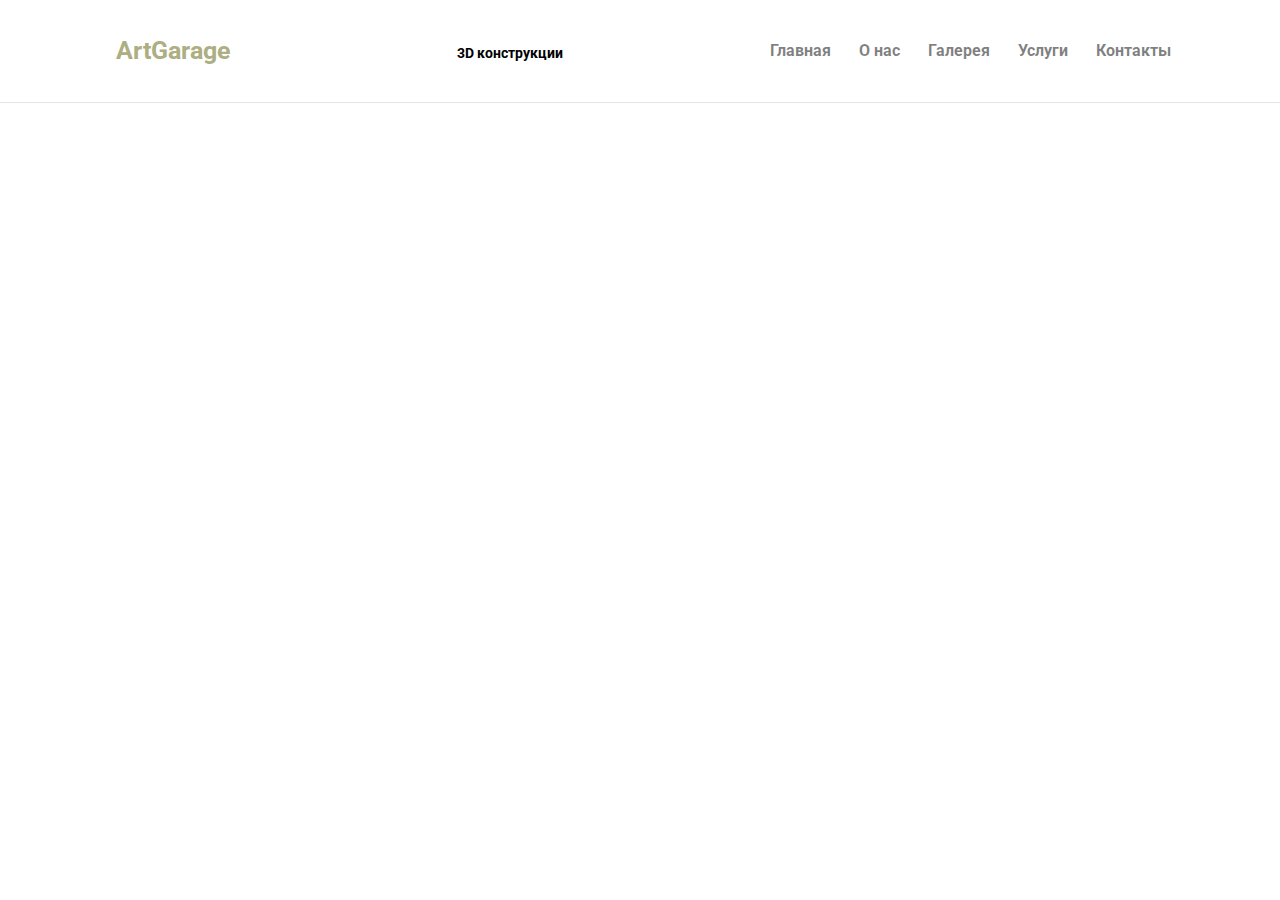
==== 3D мастерская/index.html @ 33d1ed60 "1-st commit" ====
<!DOCTYPE html>
<html lang="en">
<head>
    <meta charset="UTF-8">
    <meta name="viewport" content="width=device-width, initial-scale=1, shrink-to-fit=no">
    <meta http-equiv="X-UA-Compatible" content="ie=edge">
    <link href="https://fonts.googleapis.com/css?family=Faustina:400,700|Marmelad|Meera+Inimai|Roboto+Condensed:700|Roboto:300,400,700|Snippet&display=swap" rel="stylesheet">
    <link rel="stylesheet" href="bootstrap/css/bootstrap.min.css">
    <link rel="stylesheet" href="css/style.css">
    <title>3D мастерская в Киеве</title>
</head>
<body>
    <header>
        <div class="container">
    <nav class="navbar navbar-expand-lg navbar-light">
        <a class="navbar-brand-1 text-secondary" href="#"><img src="/img/icons8-искусственный-алмаз-64.png" alt=""></a>
        <a class="navbar-brand text-secondary" href="#">ArtGarage</a>
        <a class="navbar-brand-2 text-secondary" href="#"><img src="/img/icons8-длинная-стрелка-вправо-52.png" alt=""></a>
        <a class="navbar-brand-3 text-secondary" href="#"><img src="/img/icons8-3d-принтер-100.png" alt=""></a>
        <p class="navbar-brand-4 text-secondary" href="#">3D конструкции</p>
        <button class="navbar-toggler" type="button" data-toggle="collapse" data-target="#navbarSupportedContent" aria-controls="navbarSupportedContent" aria-expanded="false" aria-label="Toggle navigation">
          <span class="navbar-toggler-icon"></span>
        </button>
      
        <div class="collapse navbar-collapse" id="navbarSupportedContent">
          <ul class="navbar-nav ml-auto menu">
            <li class="nav-item"><a class="nav-link" href="#">Главная</a></li>
            <li class="nav-item"><a class="nav-link" href="#">О нас</a></li>
            <li class="nav-item"><a class="nav-link" href="#">Галерея</a></li>
            <li class="nav-item"><a class="nav-link" href="#">Услуги</a></li>
            <li class="nav-item"><a class="nav-link" href="#">Контакты</a></li>
          </ul>
        </div>
      </nav>
    </div>
    <hr>
    </header>
   






<!-- Optional JavaScript -->
    <!-- jQuery first, then Popper.js, then Bootstrap JS -->
    <script src="js/jquery-3.4.1.min.js"></script>
    <script src="js/popper.min.js"></script>
    <script src="bootstrap/js/bootstrap.min.js"></script>
    <script src="js/main.js"></script>
</body>
</html>
---- 3D мастерская/css/style.css ----
body {
    min-width: 320px;
    font-size: 24px;
    font-family: 'Roboto', sans-serif;
}

img {
    max-width: 100%;
    height: auto;
}

a {
    color: black;
}

a:hover {
    color: blueviolet;
}

.menu a{
    font-style: normal;
    font-weight: bold;
    font-size: 16px;
    line-height: 70px;
    color:#8A8C91;
}

header .navbar-light{
    background-color: white;
}
header .navbar-brand {
    margin-left: 15px;
    font-weight: bold;
    font-size: 25px;
    color: #ADAE82 !important; 
} 


header .nav-item {
    margin-left: 12px;
}

header .navbar-brand-1 {
    width: 35px;
    height: 35px;
    margin-right: 5px;

position: absolute;
left: 0px;
top: 10px;
}
@media only screen and (max-width: 768px) {
    header .navbar-brand-1 {
        width: 0px;
        height: 0px;
    }
    }

header .navbar-brand-2 {
    width: 35px;
    height: 35px;
    margin-left: 50px;
    line-height: 30px;
}
@media only screen and (max-width: 768px) {
    header .navbar-brand-2 {
        width: 0px;
        height: 0px;
    }
    }

header .navbar-brand-3 {
    width: 55px;
    height: 55px;
    margin-left: 70px;
}
@media only screen and (max-width: 768px) {
    header .navbar-brand-3 {
        width: 0px;
        height: 0px;
    }
    }

header .navbar-brand-4 {
    font-family: Roboto;
    font-weight: bold;
    font-size: 14px;
    color: black !important;
    margin-top: 20px;
}

hr {
    margin-top: 0px;
}



























    /* Extra Small */
@media only screen  and (max-width : 480px) {
    /* стили */
    }
    
    /* Smartphones  ----------- */
@media only screen and (max-width: 767px) {
    /* стили */
    }
    
    /* Smartphones  ----------- */
@media only screen and (max-width: 768px) {
    /* стили */
    }

    /* Настольные компьютеры и ноутбуки ----------- */
    @media only screen  and (max-width: 991px) {
        /* стили */
    }

    /* Настольные компьютеры и ноутбуки ----------- */
    @media only screen  and (max-width: 992px) {
        /* стили */
    }
    /* Настольные компьютеры и ноутбуки ----------- */
@media only screen  and (max-width: 1199px) {
    /* стили */
}
    
    /* Большие экраны ----------- */
@media only screen  and (max-width: 1200px) {
    /* стили */
    }
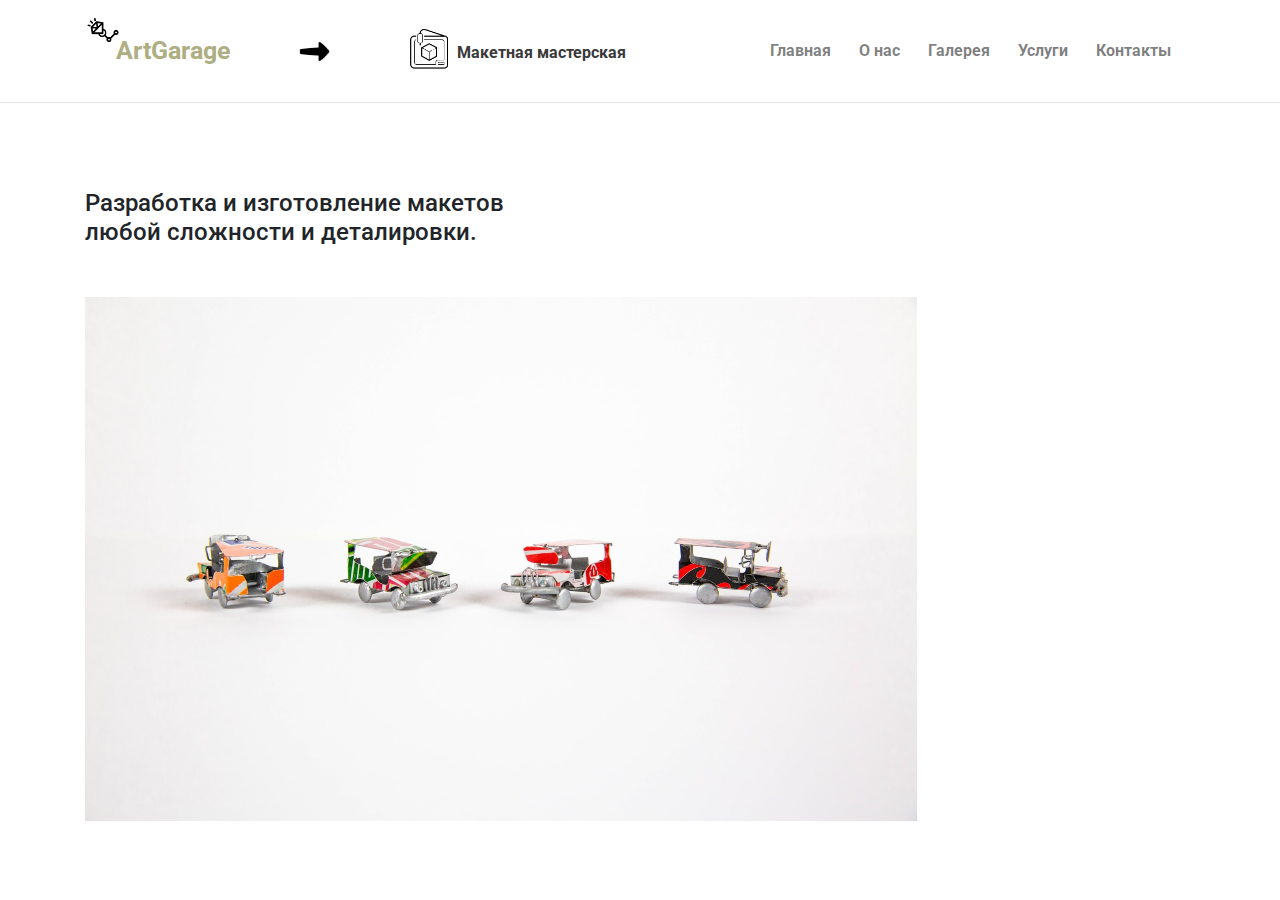
==== commit e7adc14a: "go" ====
--- a/3D мастерская/index.html
+++ b/3D мастерская/index.html
@@ -3,6 +3,7 @@
 <head>
     <meta charset="UTF-8">
     <meta name="viewport" content="width=device-width, initial-scale=1, shrink-to-fit=no">
+    <meta name="viewport" content="width=1170px">
     <meta http-equiv="X-UA-Compatible" content="ie=edge">
     <link href="https://fonts.googleapis.com/css?family=Faustina:400,700|Marmelad|Meera+Inimai|Roboto+Condensed:700|Roboto:300,400,700|Snippet&display=swap" rel="stylesheet">
     <link rel="stylesheet" href="bootstrap/css/bootstrap.min.css">
@@ -13,11 +14,11 @@
     <header>
         <div class="container">
     <nav class="navbar navbar-expand-lg navbar-light">
-        <a class="navbar-brand-1 text-secondary" href="#"><img src="/img/icons8-искусственный-алмаз-64.png" alt=""></a>
+        <a class="navbar-brand-1 text-secondary" href="#"><img src="img/icons8-искусственный-алмаз-64.png" alt="Лого"></a>
         <a class="navbar-brand text-secondary" href="#">ArtGarage</a>
-        <a class="navbar-brand-2 text-secondary" href="#"><img src="/img/icons8-длинная-стрелка-вправо-52.png" alt=""></a>
-        <a class="navbar-brand-3 text-secondary" href="#"><img src="/img/icons8-3d-принтер-100.png" alt=""></a>
-        <p class="navbar-brand-4 text-secondary" href="#">3D конструкции</p>
+        <a class="navbar-brand-2 text-secondary" href="#"><img src="img/icons8-длинная-стрелка-вправо-52.png" alt="Стрелка"></a>
+        <a class="navbar-brand-3 text-secondary" href="#"><img src="img/icons8-3d-принтер-100.png" alt="3D"></a>
+        <p class="navbar-brand-4 text-secondary" href="#">Макетная мастерская</p>
         <button class="navbar-toggler" type="button" data-toggle="collapse" data-target="#navbarSupportedContent" aria-controls="navbarSupportedContent" aria-expanded="false" aria-label="Toggle navigation">
           <span class="navbar-toggler-icon"></span>
         </button>
@@ -35,7 +36,24 @@
     </div>
     <hr>
     </header>
+    
+    <div class="container">
+      <h4>Разработка и изготовление макетов любой сложности и деталировки.</h4>
+      <img src="img/main.svg" alt="А именно">
+
+
+
+
+    </div>
    
+
+
+
+
+
+
+
+
 
 
 
--- a/3D мастерская/css/style.css
+++ b/3D мастерская/css/style.css
@@ -1,7 +1,12 @@
 body {
-    min-width: 320px;
+    min-width: 1170px;
     font-size: 24px;
     font-family: 'Roboto', sans-serif;
+}
+
+.container {
+    min-width: 1070px;
+    margin: 0px auto;
 }
 
 img {
@@ -35,7 +40,6 @@
     color: #ADAE82 !important; 
 } 
 
-
 header .nav-item {
     margin-left: 12px;
 }
@@ -44,17 +48,10 @@
     width: 35px;
     height: 35px;
     margin-right: 5px;
-
-position: absolute;
-left: 0px;
-top: 10px;
+    position: absolute;
+    left: 0px;
+    top: 10px;
 }
-@media only screen and (max-width: 768px) {
-    header .navbar-brand-1 {
-        width: 0px;
-        height: 0px;
-    }
-    }
 
 header .navbar-brand-2 {
     width: 35px;
@@ -62,36 +59,33 @@
     margin-left: 50px;
     line-height: 30px;
 }
-@media only screen and (max-width: 768px) {
-    header .navbar-brand-2 {
-        width: 0px;
-        height: 0px;
-    }
-    }
 
 header .navbar-brand-3 {
     width: 55px;
     height: 55px;
     margin-left: 70px;
 }
-@media only screen and (max-width: 768px) {
-    header .navbar-brand-3 {
-        width: 0px;
-        height: 0px;
-    }
-    }
 
 header .navbar-brand-4 {
     font-family: Roboto;
     font-weight: bold;
-    font-size: 14px;
-    color: black !important;
+    font-size: 16px;
+    color: rgb(57, 57,57) !important;
     margin-top: 20px;
 }
 
 hr {
     margin-top: 0px;
 }
+
+.container h4 {
+    width: 450px;
+    height: 100px;
+    margin-top: 70px;
+    display: inline-block;
+
+}
+
 
 
 
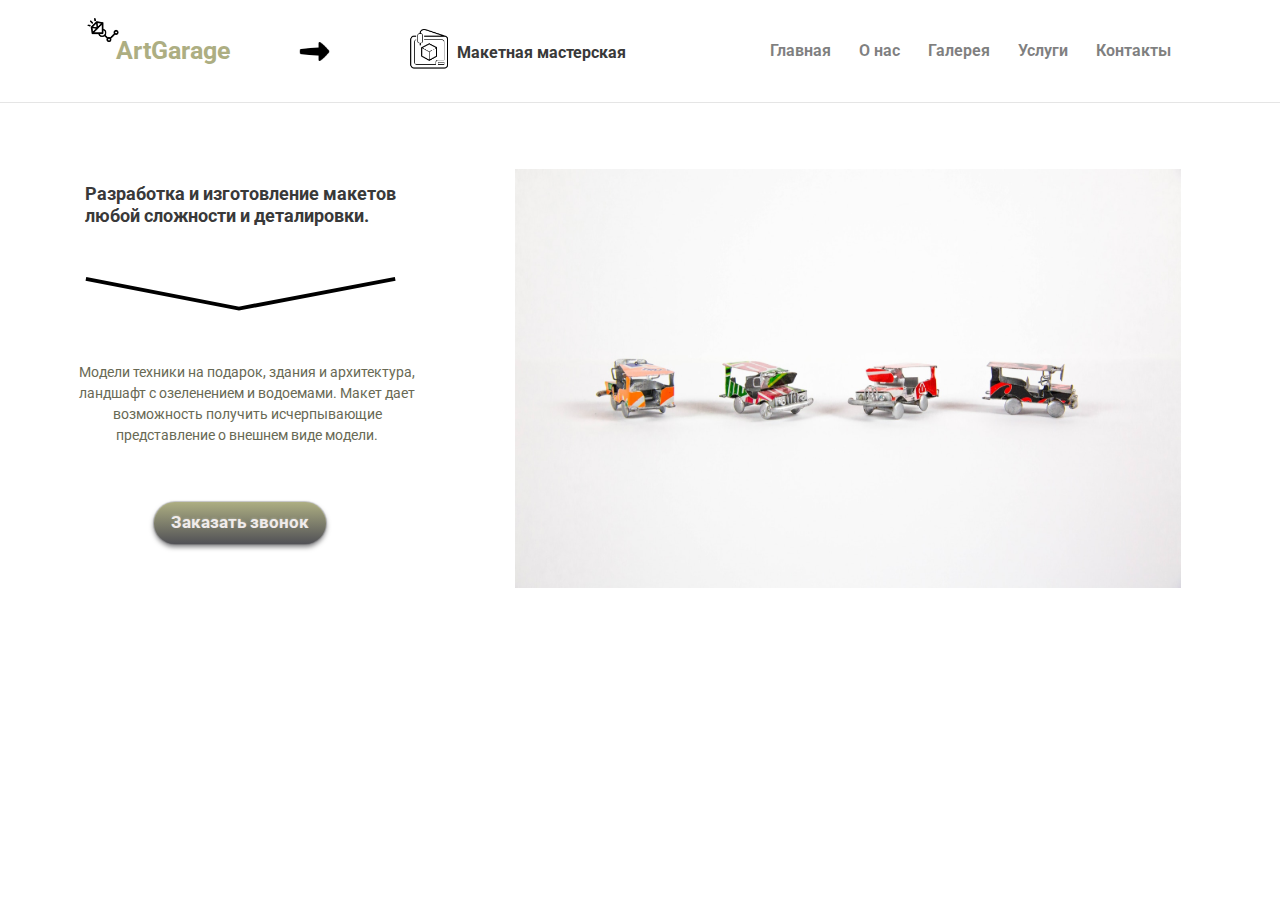
==== commit 69ee697e: "first block" ====
--- a/3D мастерская/index.html
+++ b/3D мастерская/index.html
@@ -37,11 +37,13 @@
     <hr>
     </header>
     
-    <div class="container">
+    <div class="container first">
       <h4>Разработка и изготовление макетов любой сложности и деталировки.</h4>
-      <img src="img/main.svg" alt="А именно">
-
-
+      <img class="imgclass1" src="img/Line 2.svg" alt="Модельки">
+      <p>Модели техники на подарок, здания и архитектура, ландшафт с озеленением и водоемами.
+        Макет дает возможность получить исчерпывающие представление о внешнем виде модели.</p>
+      <a href="#" class="button28">Заказать звонок</a>
+      <img class="imgclass" src="img/main.svg" alt="А именно">
 
 
     </div>
--- a/3D мастерская/css/style.css
+++ b/3D мастерская/css/style.css
@@ -78,13 +78,72 @@
     margin-top: 0px;
 }
 
-.container h4 {
-    width: 450px;
+.first h4 {
+    width: 350px;
     height: 100px;
-    margin-top: 70px;
+    margin-top: 80px;
+    font-family: Roboto;
+    font-weight: bold;
+    font-size: 18px;
+    color: rgb(57, 57,57)
+
+
+}
+.first .imgclass {
+    width: 60%;
+    height: 60%;
+    margin-top: -375px;
+    margin-left: 430px;
+
+}
+.first .imgclass1 {
+    margin-top: -35px;
+    width: 28%;
+    height: 30%;
+
+}
+
+.first p {
+    text-align: center;
+    width: 31%;
+    height: 50%;
+    margin-top: 35px;
+    margin-left: -10px;
+    color: #686954;
+    font-family: Roboto;
+    font-size: 14px;
+}
+a.button28 {
+    position: relative;
     display: inline-block;
-
-}
+    font-size: 70%;
+    font-weight: 700;
+    color: rgb(240, 235, 235);
+    text-decoration: none;
+    text-shadow: 0 -1px 2px rgba(255, 255, 255, 0.2);
+    padding: .5em 1em;
+    margin-top: 40px;
+    margin-left: 69px;
+    outline: none;
+    border-radius: 50px;
+    background: linear-gradient(#ADAE82, rgb(81,81,86)) rgb(110,112,120);
+    box-shadow:
+     0 1px #ADAE82 inset,
+     0 3px 5px rgba(0,1,6,.5),
+     0 0 1px 1px rgba(0,1,6,.2);
+    transition: .2s ease-in-out;
+  }
+  a.button28:hover:not(:active) {
+    background: linear-gradient(#ADAE82, rgb(51, 49, 34)) rgb(131, 107, 46);
+  }
+  a.button28:active {
+    top: 1px;
+    background: linear-gradient(rgb(76,77,82), rgb(56,57,62)) rgb(76,77,82);
+    box-shadow:
+     0 0 1px rgba(0,0,0,.5) inset,
+     0 2px 3px rgba(0,0,0,.5) inset,
+     0 1px 1px rgba(255,255,255,.1);
+  }
 
 
 
